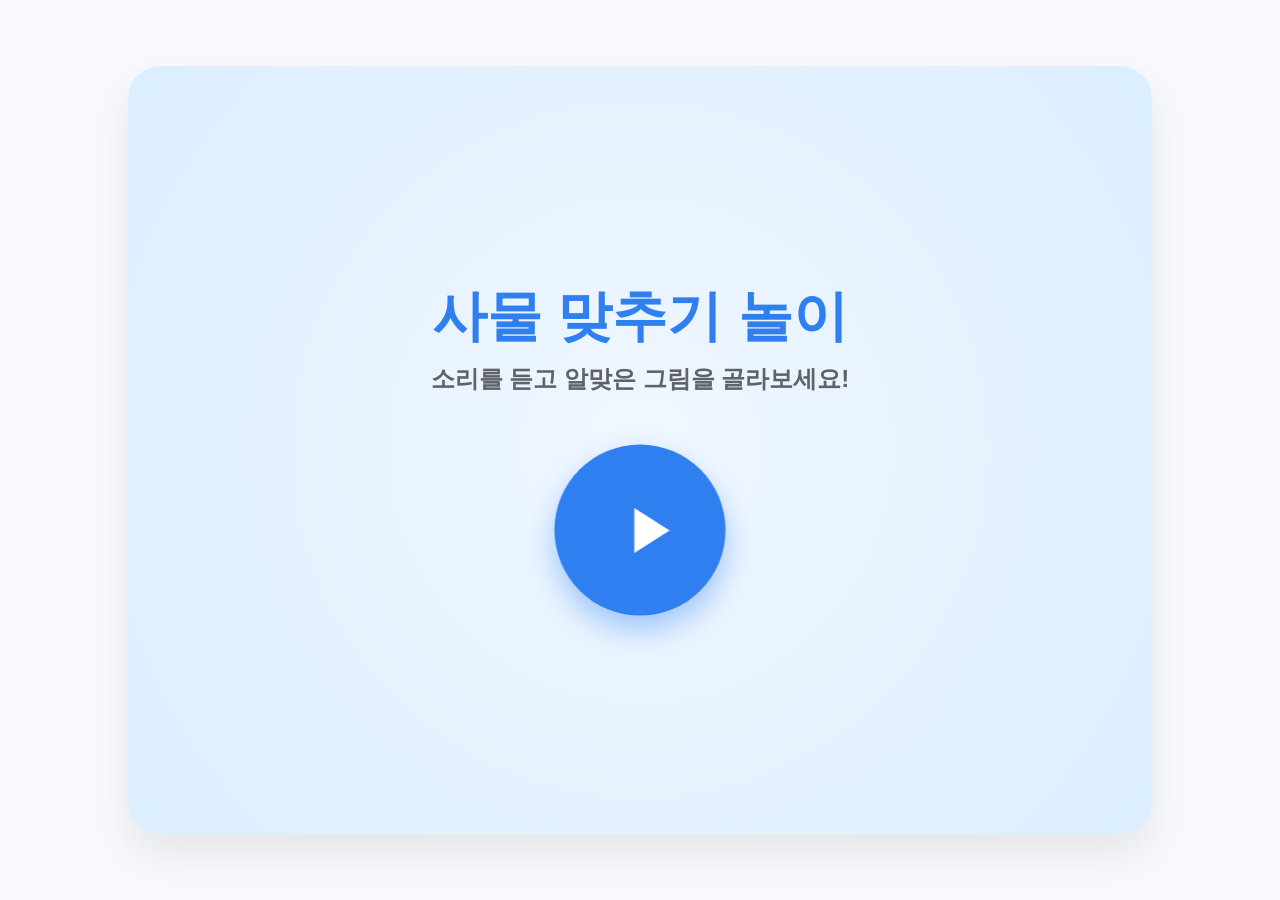
==== game1/index.html @ 0079c8f6 "First commit" ====
<!DOCTYPE html>
<html lang="ko">
<head>
  <meta charset="UTF-8">
  <meta name="viewport" content="width=device-width, initial-scale=1.0, maximum-scale=1.0, user-scalable=no">
  <title>소리 듣고 사물 고르기 게임 - 반응형 원페이지</title>
  <script src="/js/jquery-3.3.1.min.js"></script>
  <script src="/js/gsap-business-green/minified/gsap.min.js"></script>
  <script src="/js/lottie.min.js"></script>
  
  <style>
    /* 📌 1. 전체 화면 스크롤 절대 발생 방지 초기화 */
    * {
      box-sizing: border-box;
      user-select: none;
      -webkit-user-select: none;
      margin: 0;
      padding: 0;
    }
    html, body {
      width: 100%;
      height: 100%;
      overflow: hidden;
      background-color: #f7f9fc;
      font-family: 'Malgun Gothic', 'Apple SD Gothic Neo', sans-serif;
    }

    /* 📌 2. 어떤 해상도에서도 화면 정중앙에 배치 */
    body {
      display: flex;
      justify-content: center;
      align-items: center;
    }

    /* 📌 3. 가로/세로 비율에 유연하게 대응하면서 기존 최대 크기 보존 */
    #game-container {
      width: 100vw;
      height: 100vh;
      max-width: 1024px;
      max-height: 768px;
      background-color: #ffffff;
      position: relative;
      display: flex;
      flex-direction: column;
      padding: 2.5vh 2vw; /* 기기 높낮이에 맞춘 동적 안쪽 여백 */
      overflow: hidden;
    }

    /* 기기 화면이 max 크기보다 커질 때 이쁘게 보이도록 모서리 및 그림자 처리 */
    @media (min-width: 1025px) and (min-height: 769px) {
      #game-container {
        border-radius: 32px;
        box-shadow: 0 20px 40px rgba(0,0,0,0.08);
      }
    }

    /* 상단 로비 뒤로가기 버튼 */
    #back-btn {
      position: absolute;
      top: 2.5vh;
      left: 2vw;
      padding: 8px 18px;
      font-size: 16px;
      font-weight: bold;
      background-color: #ffffff;
      border: 3px solid #e8eaed;
      border-radius: 20px;
      cursor: pointer;
      color: #5f6368;
      z-index: 15;
    }

    /* 📌 4. 상단 질문 영역 (세로 비율 최적화 계산 조정) */
    #question-area {
      flex: 0 0 32vh; /* 기기 화면 세로 길이에 비례 */
      max-height: 240px;
      display: flex;
      flex-direction: column;
      justify-content: center;
      align-items: center;
      background-color: #f0f4f8;
      border-radius: 24px;
      margin-bottom: 2vh;
      padding: 10px;
      width: 100%;
    }
    #target-word {
      font-size: clamp(40px, 8vh, 65px); /* 화면 크기에 맞추어 폰트 크기 자동 조절 */
      font-weight: bold;
      color: #307FF0;
      line-height: 1.2;
    }
    #question-text {
      font-size: clamp(18px, 3.5vh, 26px);
      color: #5f6368;
      margin-top: 1vh;
      font-weight: 600;
    }

    /* 📌 5. 하단 3지선다 영역 (나머지 화면 공간을 가득 채우도록 배정) */
    #choices-area {
      flex: 1; 
      display: flex;
      justify-content: space-around;
      align-items: center;
      gap: 2vw;
      width: 100%;
      min-height: 0; /* flex 자식 스크롤 꼬임 방지 버그 패치 */
    }
    .choice-card {
      flex: 1;
      height: 90%; /* 위아래 꽉 채우기 */
      background: #ffffff;
      border: 4px solid #e8eaed;
      border-radius: 28px;
      box-shadow: 0 8px 16px rgba(0,0,0,0.04);
      display: flex;
      justify-content: center;
      align-items: center;
      cursor: pointer;
      overflow: hidden;
      position: relative;
    }
    
    /* 카드 내 로띠 플레이어가 찌그러지지 않고 꽉 차게 */
    .lottie-box {
      width: 90%;
      height: 90%;
      display: flex;
      justify-content: center;
      align-items: center;
    }

    /* 피드백 마커 레이어 */
    #feedback-layer {
      position: absolute;
      top: 0;
      left: 0;
      width: 100%;
      height: 100%;
      display: flex;
      justify-content: center;
      align-items: center;
      pointer-events: none;
      z-index: 20;
    }
    .marker-box {
      width: min(200px, 25vw);
      height: min(200px, 25vw);
      opacity: 0;
      transform: scale(0);
      display: none;
    }
    .marker-box svg {
      width: 100%;
      height: 100%;
    }

    /* 🎮 게임 시작 첫 화면 전체 커버 레이어 */
    #start-screen {
      position: absolute;
      top: 0;
      left: 0;
      width: 100%;
      height: 100%;
      background: radial-gradient(circle, #f0f7ff 0%, #dbeeff 100%);
      z-index: 200;
      display: flex;
      flex-direction: column;
      justify-content: center;
      align-items: center;
      padding: 20px;
      text-align: center;
    }
    #start-title {
      font-size: clamp(35px, 7vh, 55px);
      font-weight: bold;
      color: #307FF0;
      margin-bottom: 1vh;
    }
    #start-subtitle {
      font-size: clamp(16px, 3vh, 24px);
      color: #5f6368;
      font-weight: 600;
      margin-bottom: 5vh;
    }
    #start-play-btn {
      width: clamp(120px, 20vh, 180px);
      height: clamp(120px, 20vh, 180px);
      background-color: #307FF0;
      border: none;
      border-radius: 50%;
      cursor: pointer;
      box-shadow: 0 15px 30px rgba(48, 127, 240, 0.4);
      display: flex;
      justify-content: center;
      align-items: center;
    }
    #start-play-btn svg {
      width: 45%;
      height: 45%;
      fill: #ffffff;
      margin-left: 8%;
    }

    /* 🎉 게임 종료 결과창 레이어 */
    #game-over-screen {
      position: absolute;
      top: 0;
      left: 0;
      width: 100%;
      height: 100%;
      background-color: rgba(255, 255, 255, 0.96);
      z-index: 100;
      display: flex;
      flex-direction: column;
      justify-content: center;
      align-items: center;
      opacity: 0;
      display: none;
      padding: 20px;
    }
    #ending-lottie-container {
      width: clamp(200px, 35vh, 320px);
      height: clamp(200px, 35vh, 320px);
    }
    #game-over-screen h2 {
      font-size: clamp(32px, 6vh, 52px);
      color: #307FF0;
      margin: 1vh 0;
      font-weight: bold;
    }
    #game-over-screen p {
      font-size: clamp(16px, 3vh, 26px);
      color: #5f6368;
      margin-bottom: 4vh;
      font-weight: 600;
    }
    #restart-btn {
      padding: 15px 40px;
      font-size: clamp(18px, 3vh, 26px);
      font-weight: bold;
      color: #ffffff;
      background-color: #307FF0;
      border: none;
      border-radius: 40px;
      cursor: pointer;
      box-shadow: 0 10px 20px rgba(48, 127, 240, 0.3);
      display: flex;
      align-items: center;
      gap: 12px;
    }
  </style>
</head>
<body>

  <div id="game-container">
    <button id="back-btn" onclick="location.href='../index.html'">◀ 처음으로</button>

    <!-- 게임 인트로 커버 -->
    <div id="start-screen">
      <h1 id="start-title">사물 맞추기 놀이</h1>
      <div id="start-subtitle">소리를 듣고 알맞은 그림을 골라보세요!</div>
      <button id="start-play-btn">
        <svg viewBox="0 0 24 24"><path d="M8 5v14l11-7z"/></svg>
      </button>
    </div>

    <!-- 플레이 판넬 -->
    <div id="question-area">
      <h1 id="target-word">-</h1>
      <span id="question-text">어디에 있을까?</span>
    </div>
    <div id="choices-area"></div>

    <!-- 그래픽 마커 레이어 -->
    <div id="feedback-layer">
      <div id="correct-svg-box" class="marker-box"></div>
      <div id="wrong-svg-box" class="marker-box"></div>
    </div>

    <!-- 라운드 종료 스크린 -->
    <div id="game-over-screen">
      <div id="ending-lottie-container"></div>
      <h2>정말 멋져요!</h2>
      <p>모든 문제를 다 맞췄어요!</p>
      <button id="restart-btn">
        <svg width="24" height="24" viewBox="0 0 24 24" fill="none" stroke="currentColor" stroke-width="3" stroke-linecap="round" stroke-linejoin="round"><path d="M21.5 2v6h-6M21.34 15.57a10 10 0 1 1-.57-8.38l5.67-5.67"/></svg>
        다시 하기
      </button>
    </div>
  </div>

  <script type="module" src="game1.js"></script>
</body>
</html>
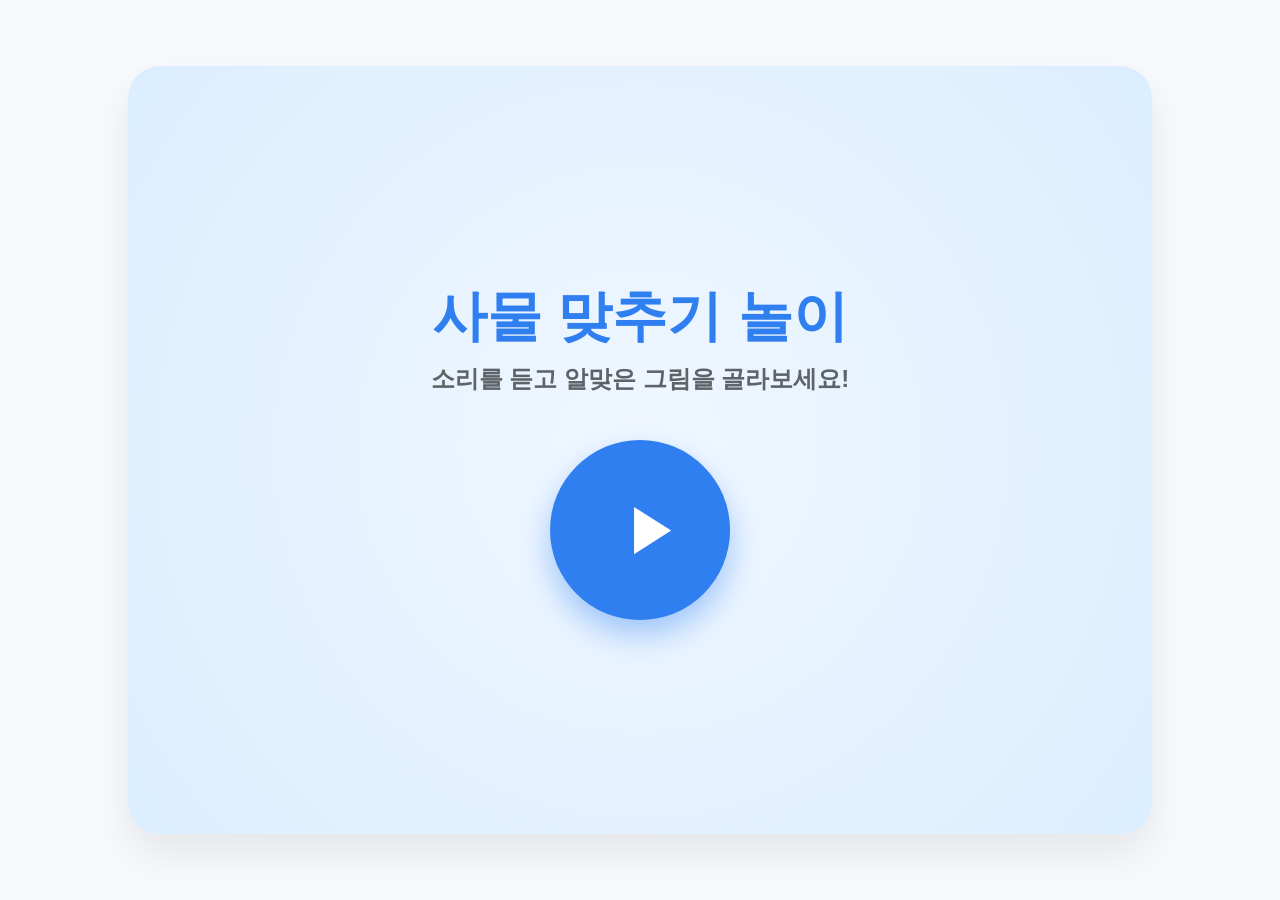
==== commit 28fbf8b9: "Fix script source paths" ====
--- a/game1/index.html
+++ b/game1/index.html
@@ -4,9 +4,9 @@
   <meta charset="UTF-8">
   <meta name="viewport" content="width=device-width, initial-scale=1.0, maximum-scale=1.0, user-scalable=no">
   <title>소리 듣고 사물 고르기 게임 - 반응형 원페이지</title>
-  <script src="/js/jquery-3.3.1.min.js"></script>
-  <script src="/js/gsap-business-green/minified/gsap.min.js"></script>
-  <script src="/js/lottie.min.js"></script>
+  <script src="../js/jquery-3.3.1.min.js"></script>
+  <script src="../js/gsap-business-green/minified/gsap.min.js"></script>
+  <script src="../js/lottie.min.js"></script>
   
   <style>
     /* 📌 1. 전체 화면 스크롤 절대 발생 방지 초기화 */
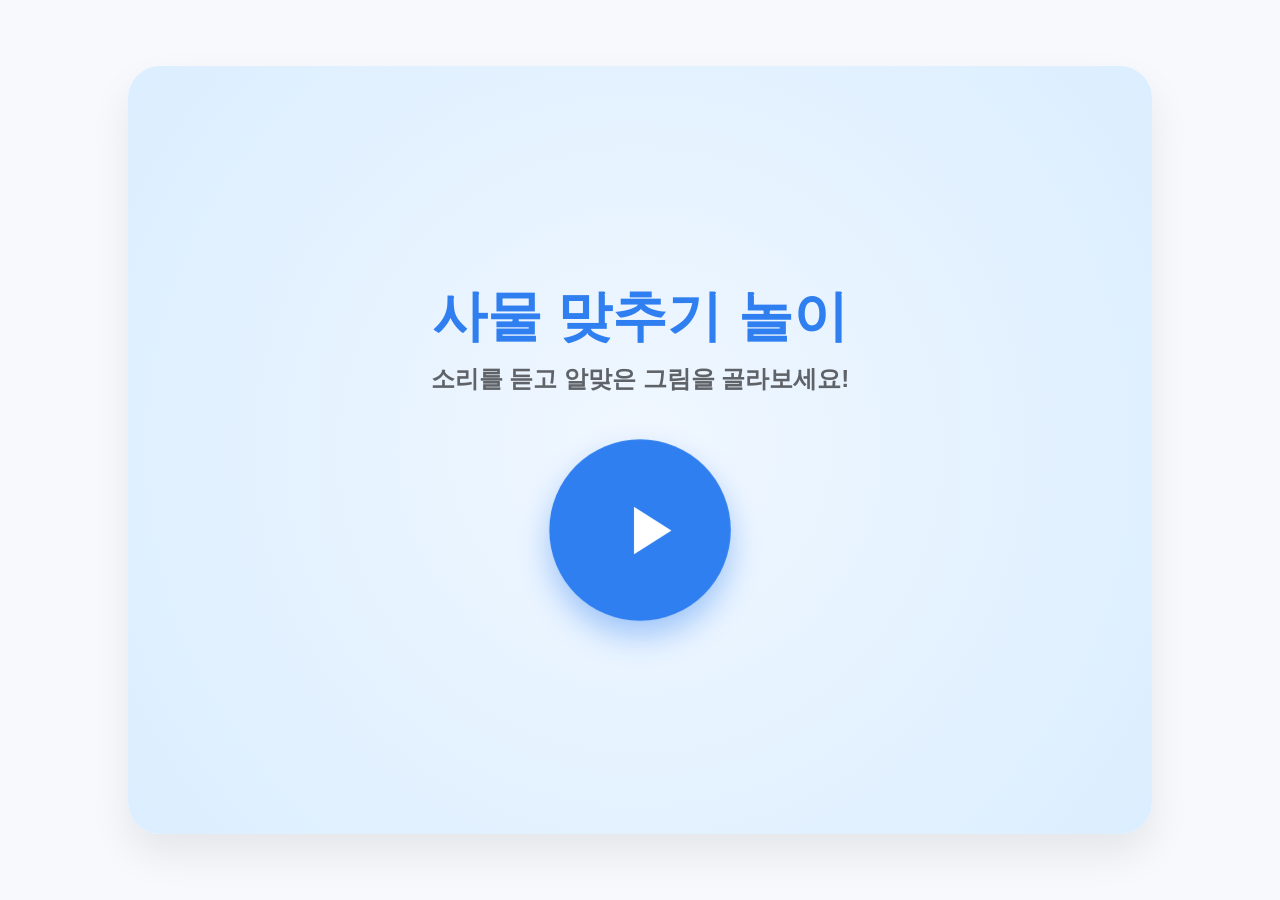
==== commit 6d1a26a4: "Fix script source paths" ====
--- a/game1/index.html
+++ b/game1/index.html
@@ -2,7 +2,7 @@
 <html lang="ko">
 <head>
   <meta charset="UTF-8">
-  <meta name="viewport" content="width=device-width, initial-scale=1.0, maximum-scale=1.0, user-scalable=no">
+  <meta name="viewport" content="width=device-width, initial-scale=1.0, minimum-scale=1.0, maximum-scale=1.0, user-scalable=no, shrink-to-fit=no">
   <title>소리 듣고 사물 고르기 게임 - 반응형 원페이지</title>
   <script src="../js/jquery-3.3.1.min.js"></script>
   <script src="../js/gsap-business-green/minified/gsap.min.js"></script>
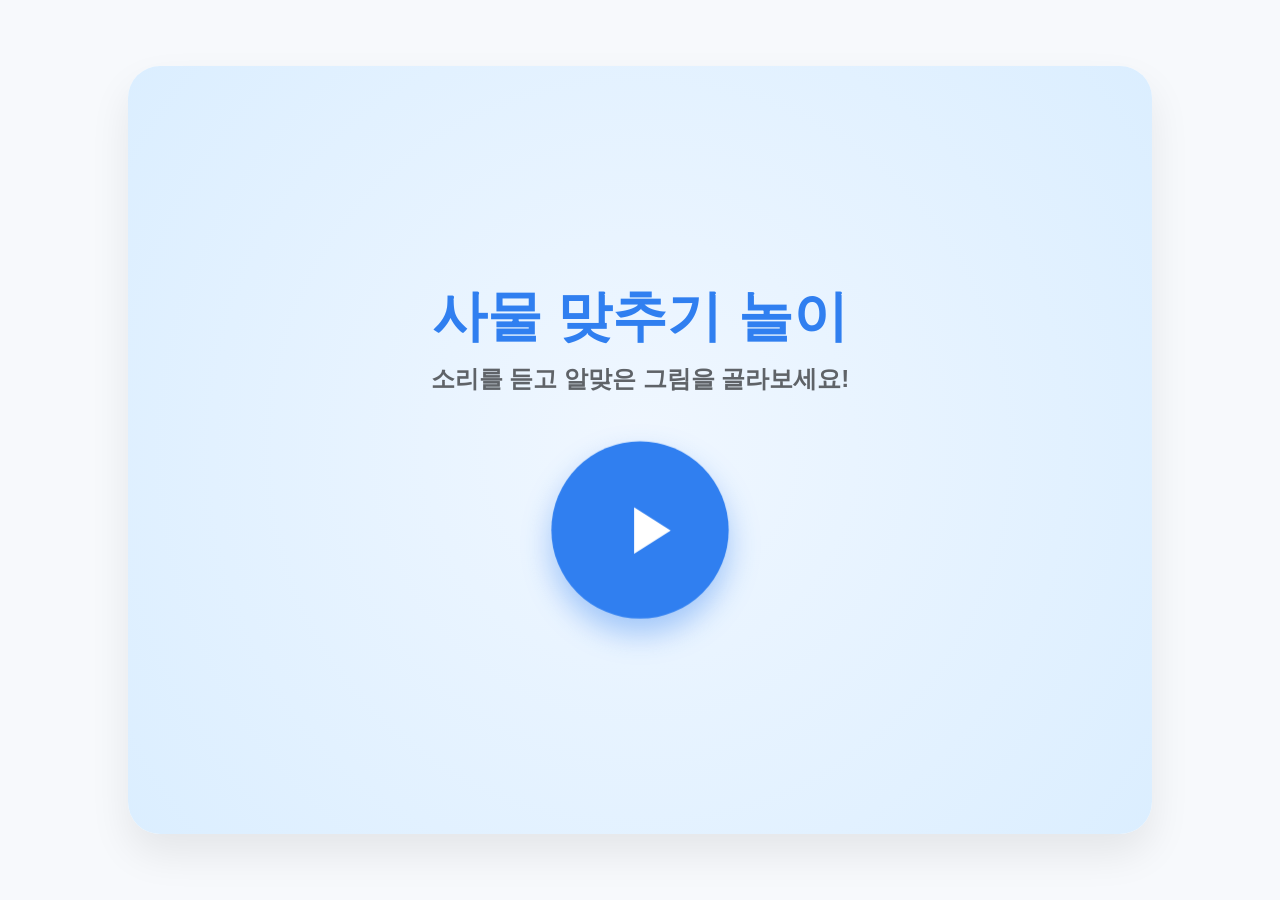
==== commit 287bf6ef: "Fix script source paths" ====
--- a/game1/index.html
+++ b/game1/index.html
@@ -10,6 +10,12 @@
   
   <style>
     /* 📌 1. 전체 화면 스크롤 절대 발생 방지 초기화 */
+    /* 모바일에서 터치 시 발생하는 하이라이트 배경색 제거 */
+* {
+    -webkit-tap-highlight-color: transparent;
+    -webkit-tap-highlight-color: rgba(0, 0, 0, 0);
+}
+
     * {
       box-sizing: border-box;
       user-select: none;
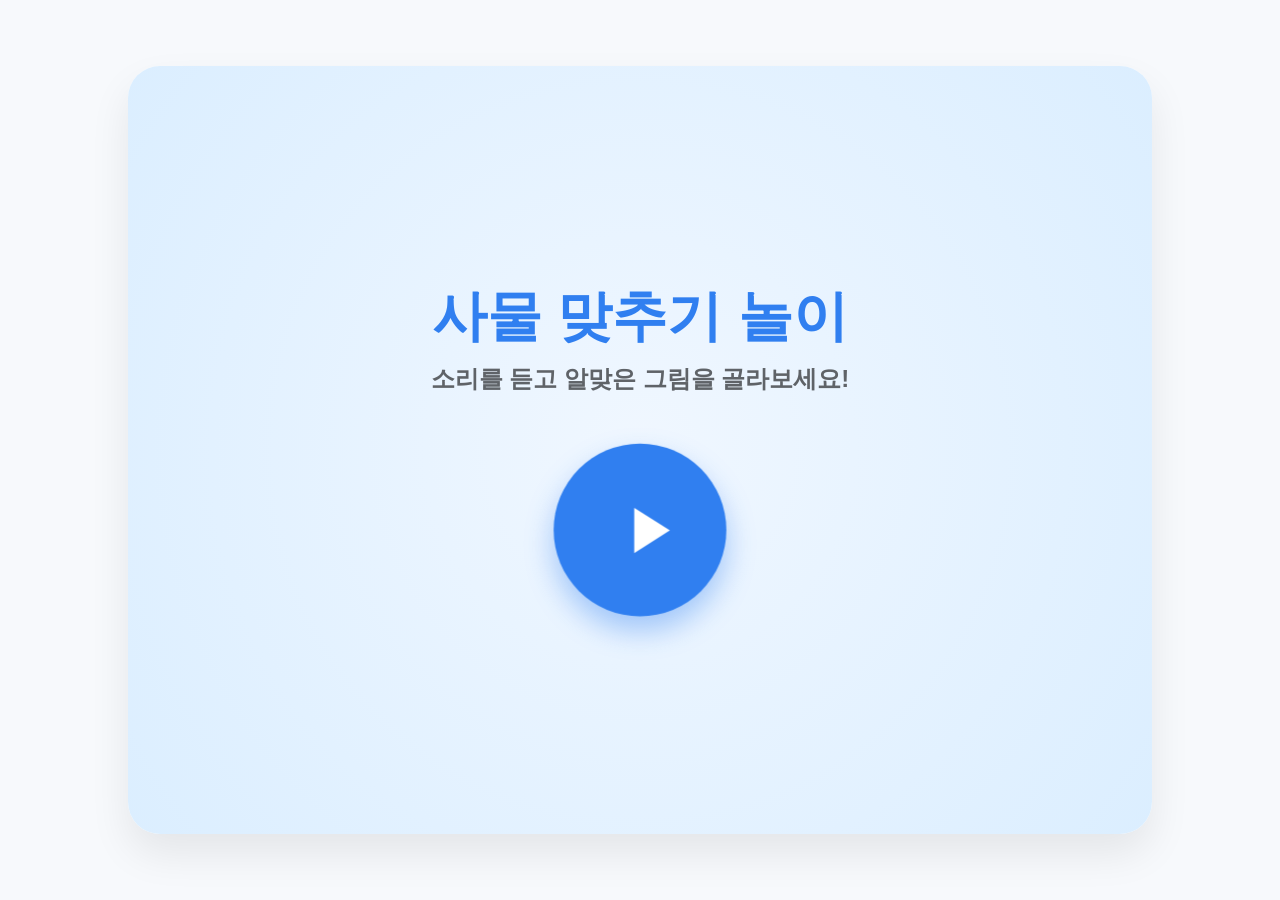
==== commit d8ca4046: "Fix script source paths" ====
--- a/game1/index.html
+++ b/game1/index.html
@@ -3,7 +3,7 @@
 <head>
   <meta charset="UTF-8">
   <meta name="viewport" content="width=device-width, initial-scale=1.0, minimum-scale=1.0, maximum-scale=1.0, user-scalable=no, shrink-to-fit=no">
-  <title>소리 듣고 사물 고르기 게임 - 반응형 원페이지</title>
+  <title>소리 듣고 사물 고르기 게임</title>
   <script src="../js/jquery-3.3.1.min.js"></script>
   <script src="../js/gsap-business-green/minified/gsap.min.js"></script>
   <script src="../js/lottie.min.js"></script>
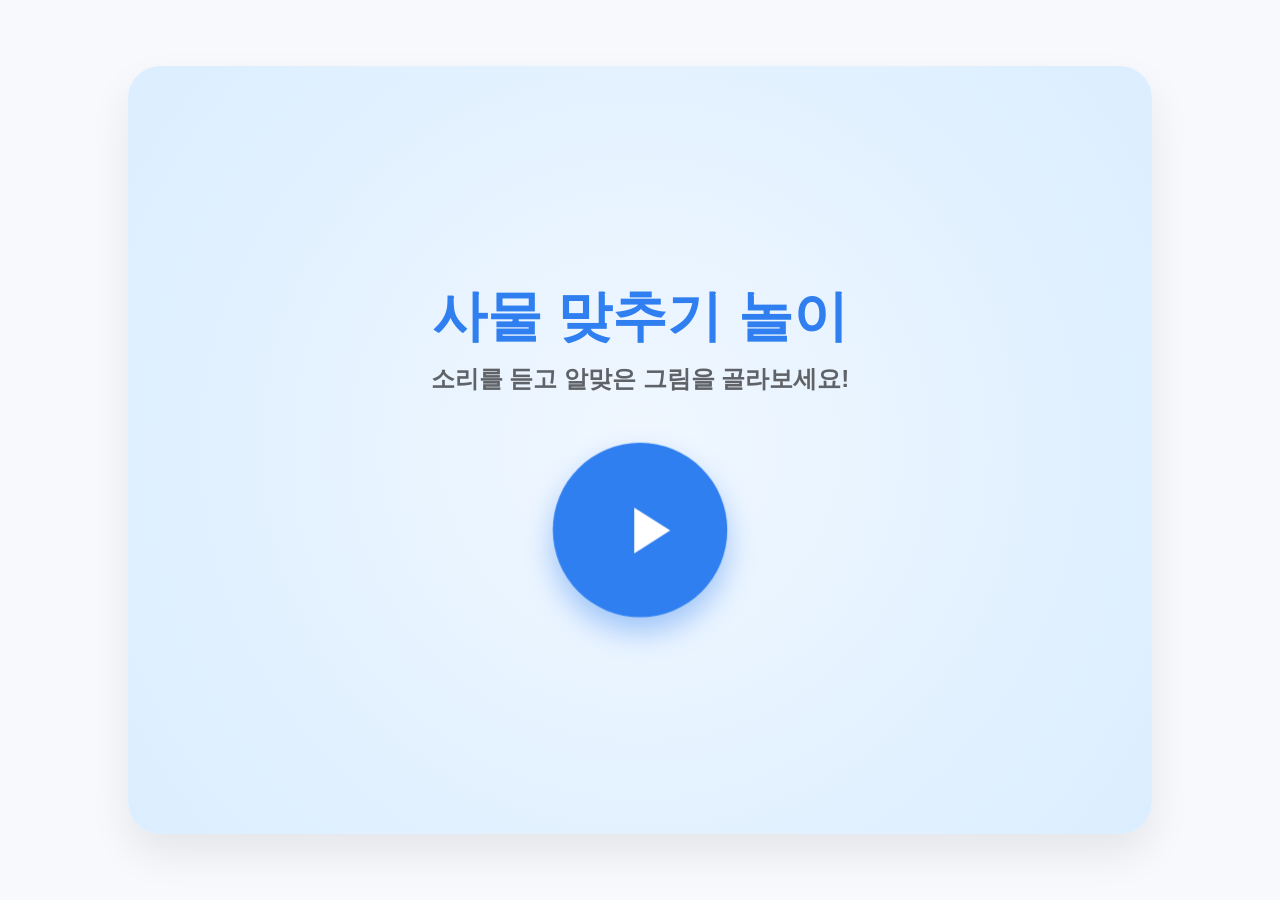
==== commit 3a95d8e9: "Fix script source paths" ====
--- a/game1/index.html
+++ b/game1/index.html
@@ -74,6 +74,7 @@
       cursor: pointer;
       color: #5f6368;
       z-index: 15;
+      text-decoration:none;
     }
 
     /* 📌 4. 상단 질문 영역 (세로 비율 최적화 계산 조정) */
@@ -261,7 +262,7 @@
 <body>
 
   <div id="game-container">
-    <button id="back-btn" onclick="location.href='../index.html'">◀ 처음으로</button>
+    <a id="back-btn" href="../index.html">◀ 처음으로</a>
 
     <!-- 게임 인트로 커버 -->
     <div id="start-screen">
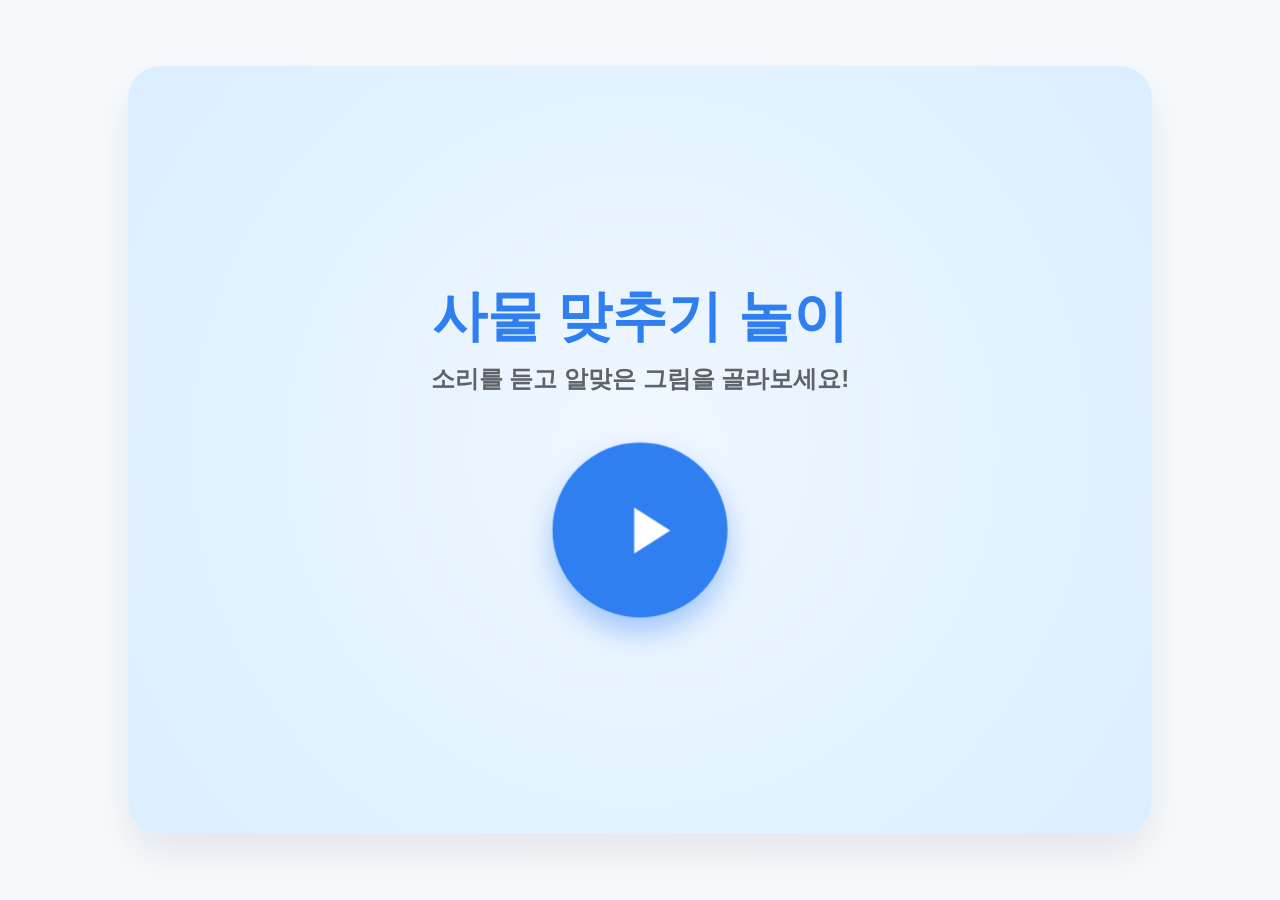
==== commit 5bb3b86d: "Fix script source paths" ====
--- a/game1/index.html
+++ b/game1/index.html
@@ -299,5 +299,6 @@
   </div>
 
   <script type="module" src="game1.js"></script>
+  <script src="../js/link.js"></script>
 </body>
 </html>
